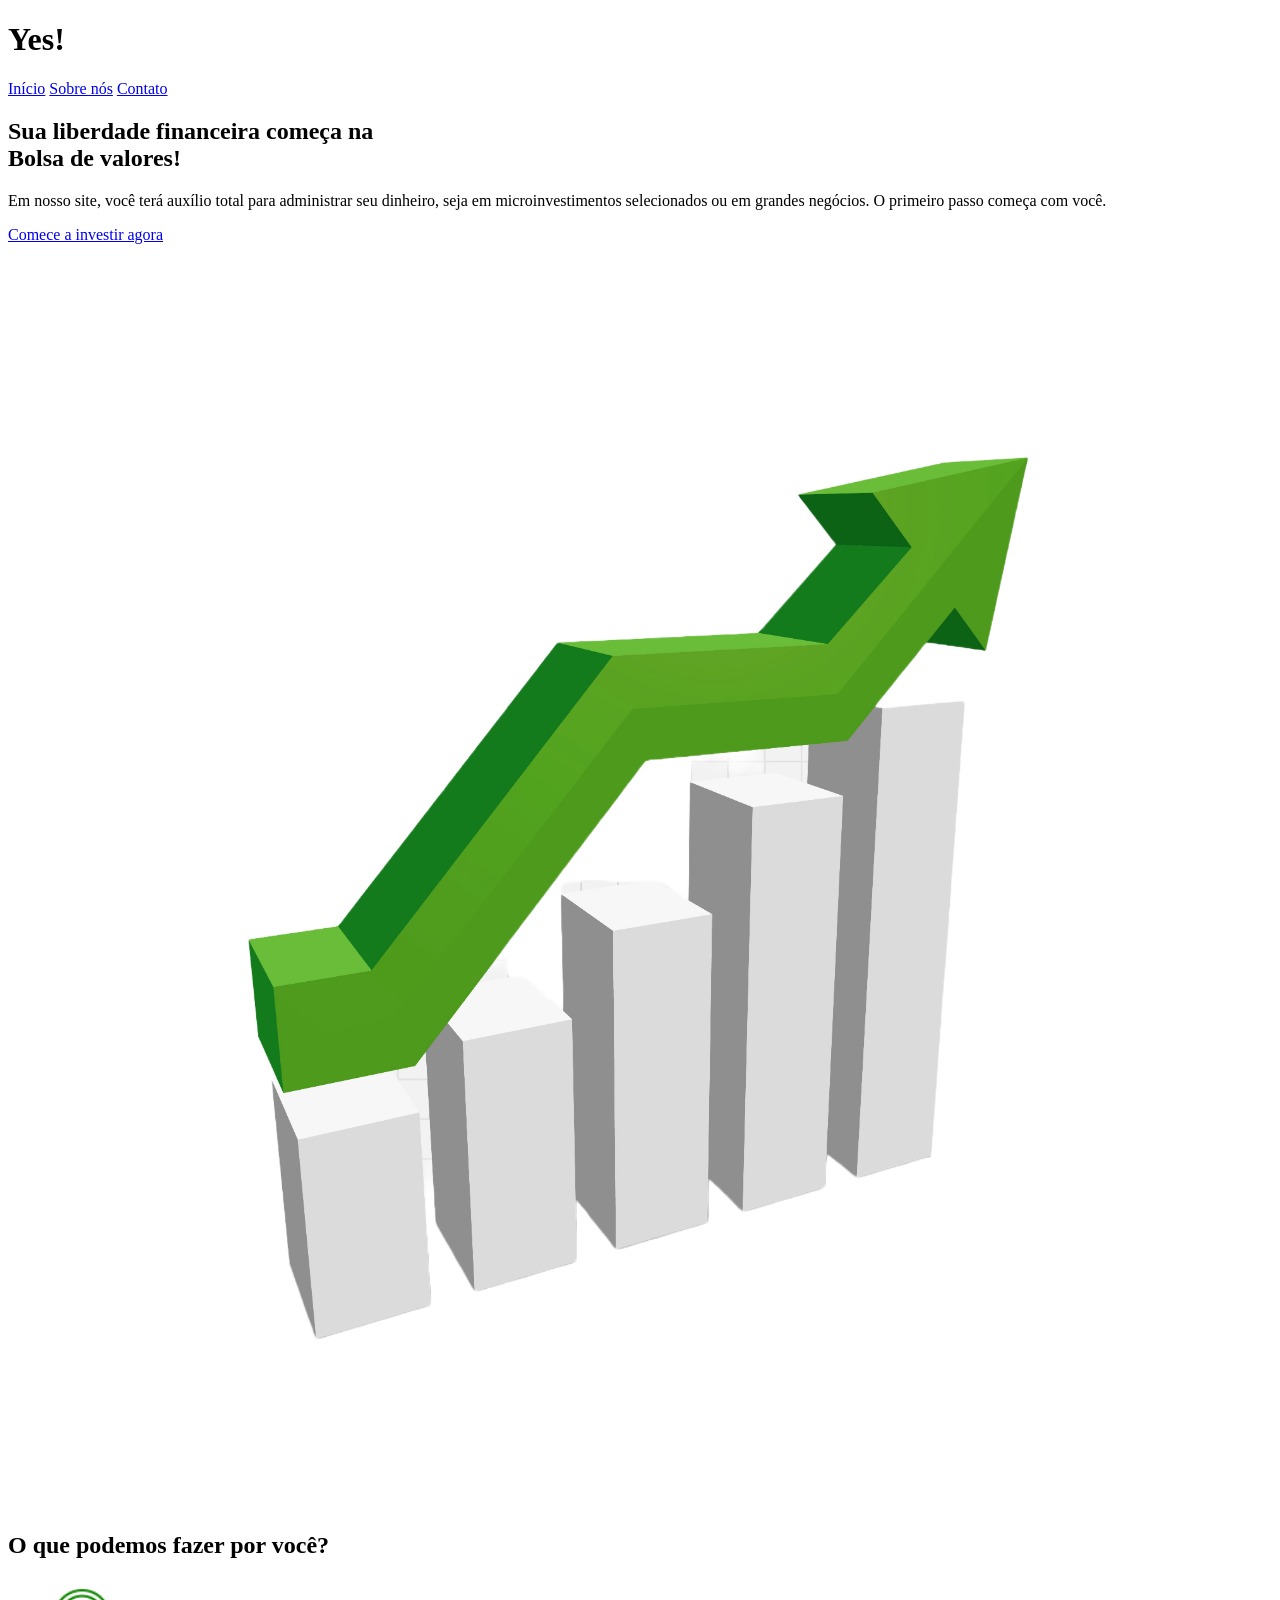
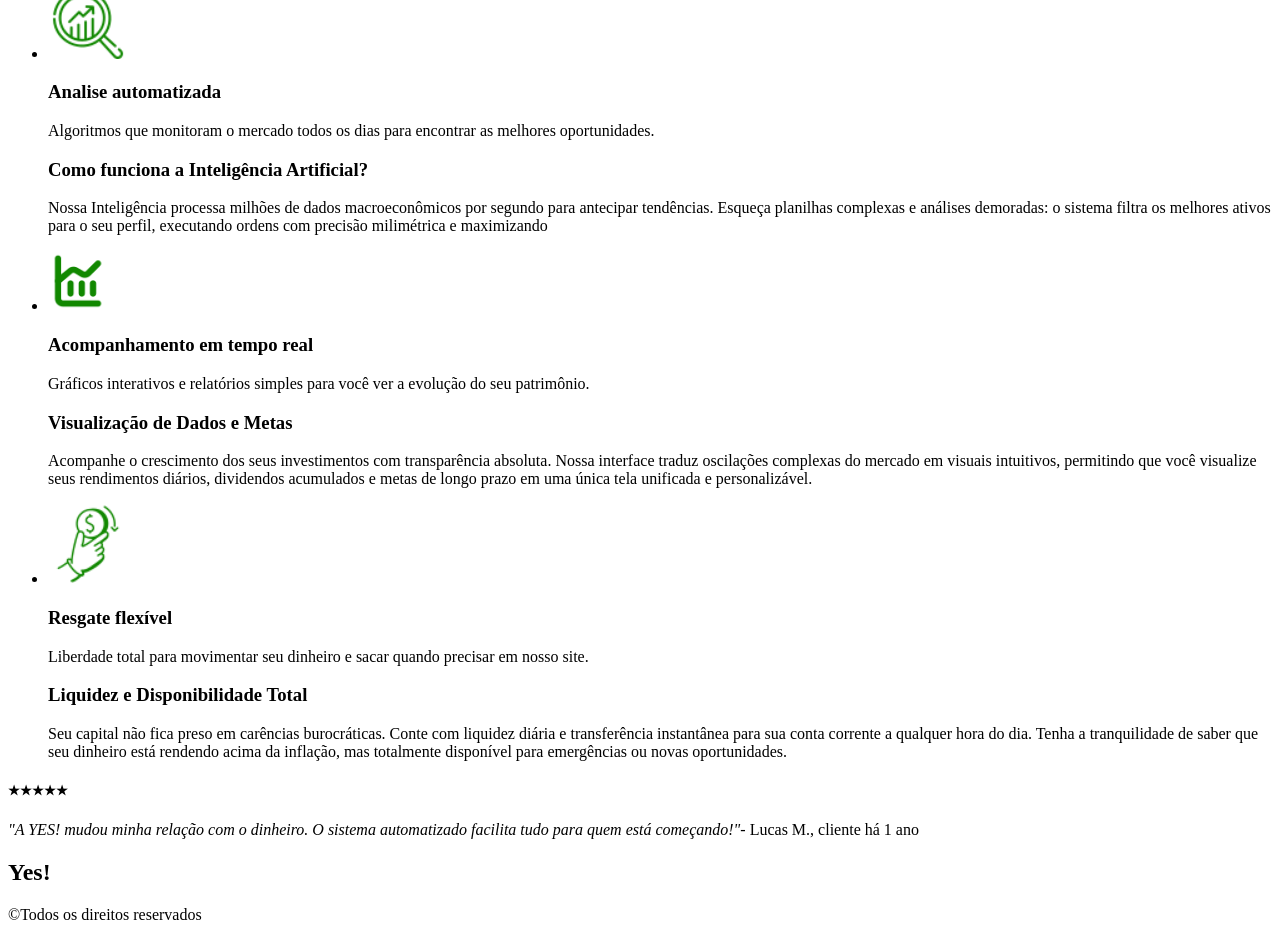
==== index.html @ 206b28b1 "Add files via upload" ====
<!doctype html>
<html lang="pt-br">
  <head>
    <meta charset="UTF-8" />
    <meta name="viewport" content="width=device-width, initial-scale=1.0" />
    <title>Yes - Início</title>

    <meta
      name="description"
      content="O Site de investimentos mais simples e prático já visto. Não perca seu tempo e comece já na Yes!"
    />

    <meta
      name="keywords"
      content="Investimentos, Ações, Prosperidade, Dinheiro, Lucro, Mudança"
    />

    <link rel="stylesheet" href="css/style.css" />

    <link rel="stylesheet" href="css/index.css" />
  </head>
  <body>
    <header class="navbar">
      <h1 class="logo">Yes!</h1>

      <nav class="menu">
        <a href="#inicio">Início</a>
        <a href="html/sobre.html">Sobre nós</a>
        <a href="hmtl/contato.html">Contato</a>
      </nav>
    </header>

    <main id="inicio">
      <section class="hero">
        <article class="artigo-bacana">
          <h2>
            <span class="liberdade">Sua liberdade</span> financeira começa na<br />
            <span class="chamativo">Bolsa de valores!</span>
          </h2>

          <p>
            Em nosso site, você terá auxílio total para administrar seu
            dinheiro, seja em microinvestimentos selecionados ou em grandes
            negócios. O primeiro passo começa com você.
          </p>
          <a href="#" id="botao">Comece a investir agora</a>
        </article>

        <article class="img-section">
          <img
            src="img/seta3D.png"
            alt="Seta verde subindo"
            width="100%"
            height="100%"
          />
        </article>
      </section>

      <section class="utilidades">
        <h2>O que podemos fazer por você?</h2>

        <ul class="lista-cards">
          <li class="card">
            <img
              src="img/Analise.png"
              alt="Gráfico sendo observado por uma lupa"
              width="80px"
              height="80px"
            />

            <div class="principal">
              <h3>Analise automatizada</h3>

              <p>
                Algoritmos que monitoram o mercado todos os dias para encontrar
                as melhores oportunidades.
              </p>
            </div>

            <div class="conteudo-oculto">
              <h3>Como funciona a Inteligência Artificial?</h3>

              <p>
                Nossa Inteligência processa milhões de dados macroeconômicos por
                segundo para antecipar tendências. Esqueça planilhas complexas e
                análises demoradas: o sistema filtra os melhores ativos para o
                seu perfil, executando ordens com precisão milimétrica e
                maximizando
              </p>
            </div>
          </li>

          <li class="card">
            <img
              src="img/Acompanhamento.png"
              alt="Acompanhamento em tempo real"
              width="60px"
              height="60px"
            />

            <div class="principal">
              <h3>Acompanhamento em tempo real</h3>

              <p>
                Gráficos interativos e relatórios simples para você ver a
                evolução do seu patrimônio.
              </p>
            </div>

            <div class="conteudo-oculto">
              <h3>Visualização de Dados e Metas</h3>

              <p>
                Acompanhe o crescimento dos seus investimentos com transparência
                absoluta. Nossa interface traduz oscilações complexas do mercado
                em visuais intuitivos, permitindo que você visualize seus
                rendimentos diários, dividendos acumulados e metas de longo
                prazo em uma única tela unificada e personalizável.
              </p>
            </div>
          </li>

          <li class="card">
            <img
              src="img/Resgate.png"
              alt="Mão segurando moeda"
              width="80px"
              height="80px"
            />

            <div class="principal">
              <h3>Resgate flexível</h3>

              <p>
                Liberdade total para movimentar seu dinheiro e sacar quando
                precisar em nosso site.
              </p>
            </div>

            <!-- Parte oculta -->
            <div class="conteudo-oculto">
              <h3>Liquidez e Disponibilidade Total</h3>

              <p>
                Seu capital não fica preso em carências burocráticas. Conte com
                liquidez diária e transferência instantânea para sua conta
                corrente a qualquer hora do dia. Tenha a tranquilidade de saber
                que seu dinheiro está rendendo acima da inflação, mas totalmente
                disponível para emergências ou novas oportunidades.
              </p>
            </div>
          </li>
        </ul>
      </section>

      <aside class="depoimento">
        <h5 id="estrela">★★★★★</h5>

        <p class="depoimento-txt">
          <i
            >"A YES! mudou minha relação com o dinheiro. O sistema automatizado
            facilita tudo para quem está começando!"</i
          ><span class="depoimento-autor">- Lucas M., cliente há 1 ano</span>
        </p>
      </aside>

      <footer>
        <h2 class="logo" id="logo-footer">Yes!</h2>
        <p>&copyTodos os direitos reservados</p>
      </footer>
    </main>
  </body>
</html>
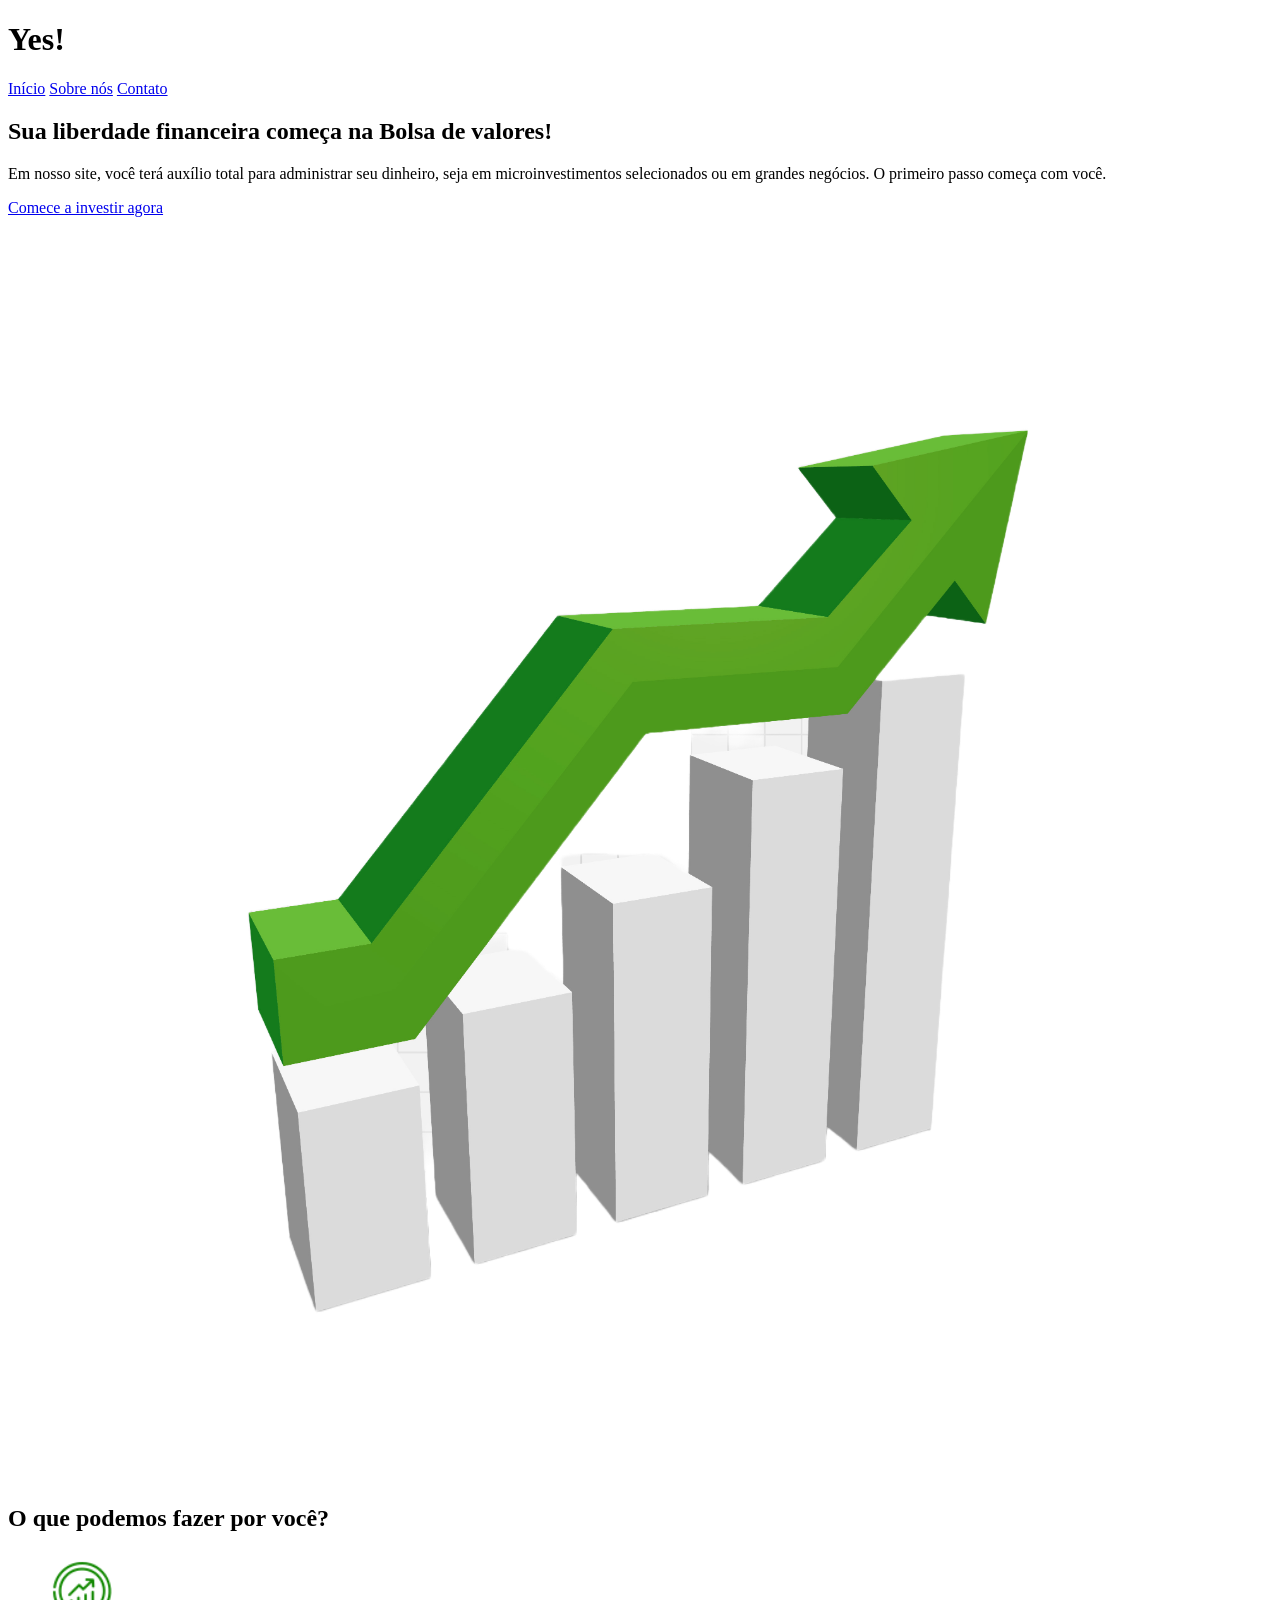
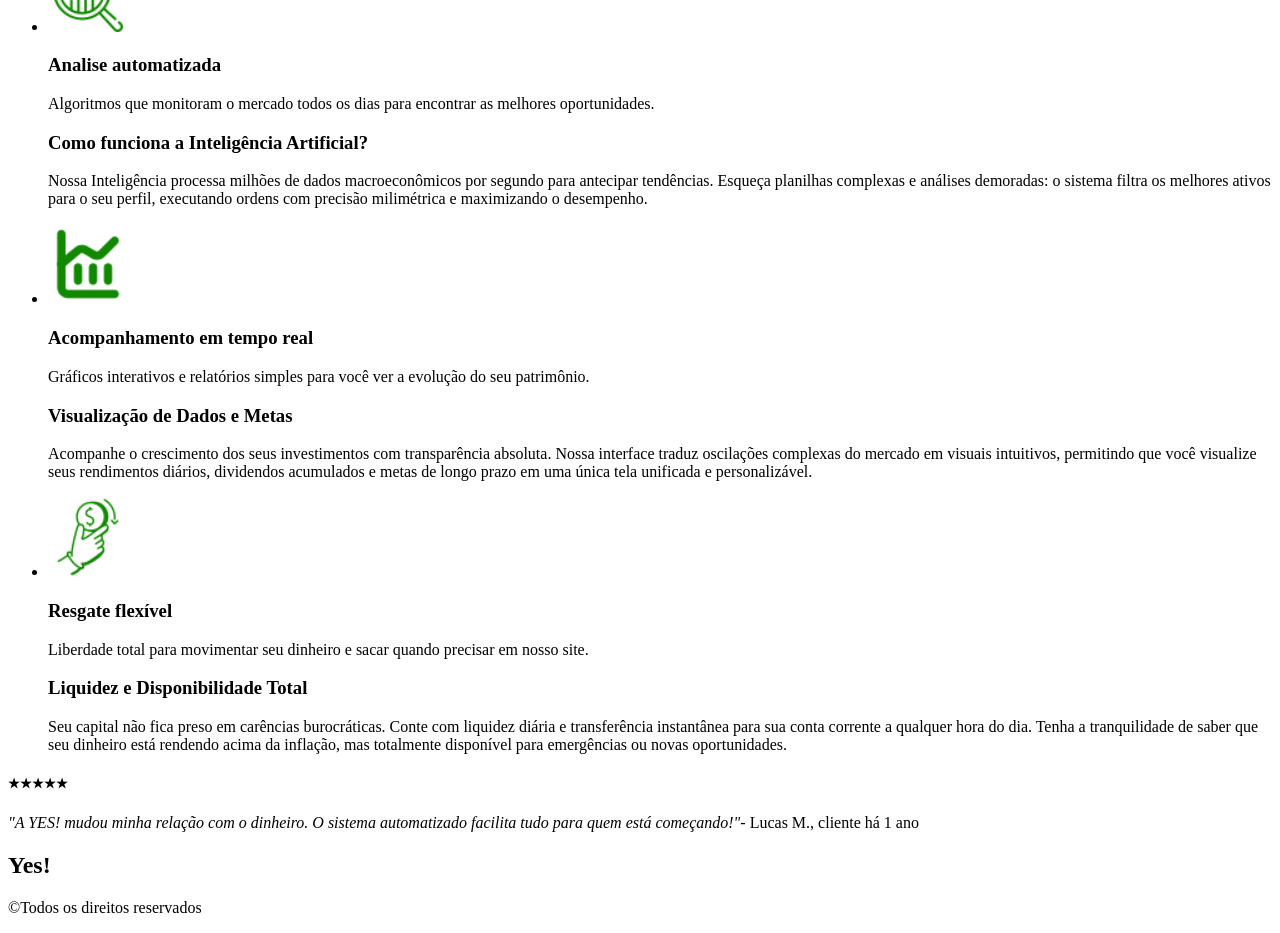
==== commit 5749ebc4: "Add files via upload" ====
--- a/index.html
+++ b/index.html
@@ -3,7 +3,7 @@
   <head>
     <meta charset="UTF-8" />
     <meta name="viewport" content="width=device-width, initial-scale=1.0" />
-    <title>Yes - Início</title>
+    <title>Yes! - Início</title>
 
     <meta
       name="description"
@@ -15,27 +15,40 @@
       content="Investimentos, Ações, Prosperidade, Dinheiro, Lucro, Mudança"
     />
 
+    <link rel="preconnect" href="https://fonts.googleapis.com">
+    <link rel="preconnect" href="https://fonts.gstatic.com" crossorigin>
+    <link href="https://fonts.googleapis.com/css2?family=Bangers&family=Roboto:ital,wght@0,100..900;1,100..900&display=swap" rel="stylesheet">
+
     <link rel="stylesheet" href="css/style.css" />
 
     <link rel="stylesheet" href="css/index.css" />
   </head>
   <body>
     <header class="navbar">
-      <h1 class="logo">Yes!</h1>
-
-      <nav class="menu">
-        <a href="#inicio">Início</a>
-        <a href="html/sobre.html">Sobre nós</a>
-        <a href="hmtl/contato.html">Contato</a>
+      <h1 class="global-logo">Yes!</h1>
+
+      <nav class="navbar__menu">
+        <a class="navbar__link" href="#inicio">Início</a>
+        <a class="navbar__link" href="html/sobre.html">Sobre nós</a>
+        <a class="navbar__link" href="hmtl/contato.html">Contato</a>
       </nav>
     </header>
 
+
     <main id="inicio">
+
+
       <section class="hero">
-        <article class="artigo-bacana">
-          <h2>
-            <span class="liberdade">Sua liberdade</span> financeira começa na<br />
-            <span class="chamativo">Bolsa de valores!</span>
+
+
+        <article class="hero__content">
+
+          <h2 class="hero__tittle">
+
+            <span class="hero__tittle-text">Sua liberdade</span> financeira
+            começa na
+            <span class="hero__tittle-highlight">Bolsa de valores!</span>
+
           </h2>
 
           <p>
@@ -43,24 +56,33 @@
             dinheiro, seja em microinvestimentos selecionados ou em grandes
             negócios. O primeiro passo começa com você.
           </p>
-          <a href="#" id="botao">Comece a investir agora</a>
+
+          <a href="#" class="hero__button">Comece a investir agora</a>
+
         </article>
 
-        <article class="img-section">
+        <article class="hero__img">
+
           <img
             src="img/seta3D.png"
             alt="Seta verde subindo"
             width="100%"
             height="100%"
           />
+
         </article>
+
+
       </section>
 
-      <section class="utilidades">
-        <h2>O que podemos fazer por você?</h2>
-
-        <ul class="lista-cards">
-          <li class="card">
+      <section class="utilities">
+
+        <h2 class="utilities__tittle">O que podemos fazer por você?</h2>
+
+        <ul class="utilities__list">
+
+          <li class="utilities__card">
+
             <img
               src="img/Analise.png"
               alt="Gráfico sendo observado por uma lupa"
@@ -68,16 +90,19 @@
               height="80px"
             />
 
-            <div class="principal">
+            <div class="utilities__card-front">
+
               <h3>Analise automatizada</h3>
 
               <p>
                 Algoritmos que monitoram o mercado todos os dias para encontrar
                 as melhores oportunidades.
               </p>
-            </div>
-
-            <div class="conteudo-oculto">
+
+            </div>
+
+            <div class="utilities__card-back">
+
               <h3>Como funciona a Inteligência Artificial?</h3>
 
               <p>
@@ -85,29 +110,35 @@
                 segundo para antecipar tendências. Esqueça planilhas complexas e
                 análises demoradas: o sistema filtra os melhores ativos para o
                 seu perfil, executando ordens com precisão milimétrica e
-                maximizando
-              </p>
-            </div>
+                maximizando o desempenho.
+              </p>
+
+            </div>
+
           </li>
 
-          <li class="card">
+          <li class="utilities__card">
+
             <img
               src="img/Acompanhamento.png"
               alt="Acompanhamento em tempo real"
-              width="60px"
-              height="60px"
+              width="80px"
+              height="80px"
             />
 
-            <div class="principal">
+            <div class="utilities__card-front">
+
               <h3>Acompanhamento em tempo real</h3>
 
               <p>
                 Gráficos interativos e relatórios simples para você ver a
                 evolução do seu patrimônio.
               </p>
-            </div>
-
-            <div class="conteudo-oculto">
+
+            </div>
+
+            <div class="utilities__card-back">
+
               <h3>Visualização de Dados e Metas</h3>
 
               <p>
@@ -117,10 +148,13 @@
                 rendimentos diários, dividendos acumulados e metas de longo
                 prazo em uma única tela unificada e personalizável.
               </p>
-            </div>
+
+            </div>
+
           </li>
 
-          <li class="card">
+          <li class="utilities__card">
+
             <img
               src="img/Resgate.png"
               alt="Mão segurando moeda"
@@ -128,17 +162,19 @@
               height="80px"
             />
 
-            <div class="principal">
+            <div class="utilities__card-front">
+
               <h3>Resgate flexível</h3>
 
               <p>
                 Liberdade total para movimentar seu dinheiro e sacar quando
                 precisar em nosso site.
               </p>
-            </div>
-
-            <!-- Parte oculta -->
-            <div class="conteudo-oculto">
+
+            </div>
+
+            <div class="utilities__card-back">
+
               <h3>Liquidez e Disponibilidade Total</h3>
 
               <p>
@@ -148,26 +184,41 @@
                 que seu dinheiro está rendendo acima da inflação, mas totalmente
                 disponível para emergências ou novas oportunidades.
               </p>
-            </div>
+
+            </div>
+
           </li>
+
         </ul>
+
       </section>
 
-      <aside class="depoimento">
-        <h5 id="estrela">★★★★★</h5>
-
-        <p class="depoimento-txt">
+
+      <aside class="testimonial">
+
+        <h5 class="testimonial__star">&#9733;&#9733;&#9733;&#9733;&#9733;</h5>
+
+        <p class="testimonial__text">
+
           <i
             >"A YES! mudou minha relação com o dinheiro. O sistema automatizado
             facilita tudo para quem está começando!"</i
-          ><span class="depoimento-autor">- Lucas M., cliente há 1 ano</span>
+          ><span class="testimonial__author">- Lucas M., cliente há 1 ano</span>
+
         </p>
+
       </aside>
-
-      <footer>
-        <h2 class="logo" id="logo-footer">Yes!</h2>
-        <p>&copyTodos os direitos reservados</p>
-      </footer>
+      
+
     </main>
+
+    
+    <footer class="default-footer">
+
+      <h2 class="global-logo global-logo--footer">Yes!</h2>
+      <p>&copyTodos os direitos reservados</p>
+
+    </footer>
+
   </body>
 </html>
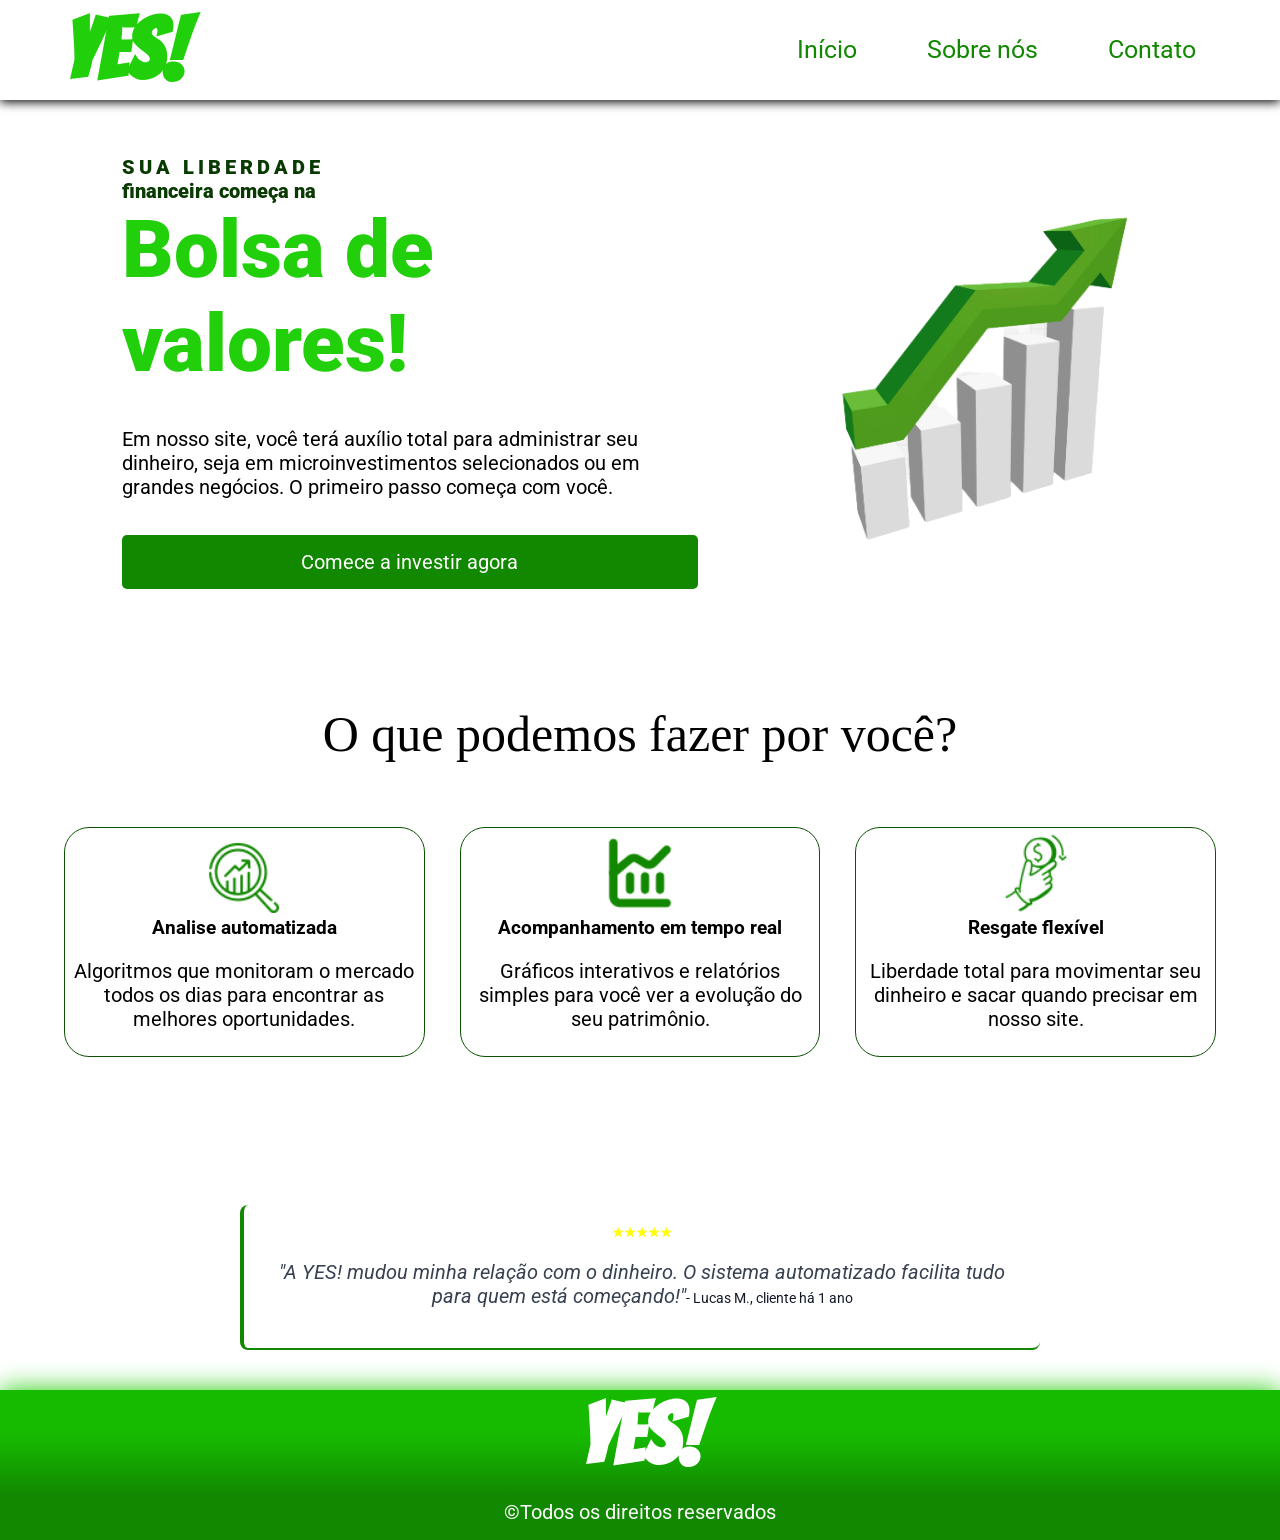
==== commit dab8b659: "Add files via upload" ====
--- a/index.html
+++ b/index.html
@@ -30,7 +30,7 @@
       <nav class="navbar__menu">
         <a class="navbar__link" href="#inicio">Início</a>
         <a class="navbar__link" href="html/sobre.html">Sobre nós</a>
-        <a class="navbar__link" href="hmtl/contato.html">Contato</a>
+        <a class="navbar__link" href="html/contato.html">Contato</a>
       </nav>
     </header>
 
--- a/css/style.css
+++ b/css/style.css
@@ -0,0 +1,212 @@
+* {
+  box-sizing: border-box;
+  -webkit-tap-highlight-color: transparent;
+}
+
+main, header {
+  padding: 0 5%;
+}
+body {
+  display: flex;
+  flex-direction: column;
+  gap: 40px;
+
+  margin: 0;
+}
+main {
+  display: flex;
+  flex-direction: column;
+
+  align-items: center;
+
+  gap: 100px;
+}
+
+
+
+#inicio {
+  scroll-margin-top: 200px;
+}
+html {
+  scroll-behavior: smooth;
+}
+
+:root {
+  --cor_principal: #21cf0a;
+  --cor_secundaria: #118800; /* Carlinhos green */
+}
+
+
+p, label, a {
+  font-size: medium;
+}
+h1, h2, h3, h4, h5, h6 {
+  margin: 0;
+}
+body {
+  font-family: "Roboto", sans-serif;
+}
+.global-logo {
+  font-size: 54px;
+  width: 30%;
+  color: var(--cor_principal);
+  font-family: "Bangers", system-ui;
+}
+
+
+.navbar {
+  display: flex;
+  align-items: center;
+  justify-content: space-between;
+
+  height: 100px;
+
+  position: sticky;
+  top: 0;
+  z-index: 10;
+
+  background: #ffffff;
+  box-shadow: 0px 2px 10px;
+}
+
+
+.navbar__menu {
+  display: flex;
+  align-items: center;
+  gap: 15px;
+  
+  padding: 20px;
+}
+
+.navbar__link {
+  color: var(--cor_secundaria);
+  text-decoration: none;
+
+  border-bottom: 2px solid transparent;
+  transition:
+    border-color 0.3s ease,
+    transform 0.2s ease,
+    opacity 0.3s ease;
+}
+.navbar__link:hover {
+  border-color: var(--cor_secundaria);
+}
+.navbar__link:active {
+  transform: scale(0.75);
+  opacity: 0.6;
+}
+
+
+.hero {
+  display: flex;
+  place-items: center;
+}
+
+.hero__content {
+  display: flex;
+  flex-direction: column;
+  gap: 16px;
+  
+  flex: 60%;
+  
+  padding: 0 5%;
+}
+
+.hero__tittle {
+  display: flex;
+  flex-direction: column;
+
+  font-weight: 1000;
+  font-size: 20px;
+  color: #083a02;
+}
+.hero__tittle-highlight {
+  font-size: 80px;
+  color: #21cf0a;
+}
+.hero__tittle-text {
+  text-transform: uppercase;
+  letter-spacing: 4px;
+}
+
+.hero__button {
+  display: inline-block;
+
+
+  text-align: center;
+  
+  border-radius: 5px;
+  border-bottom: none;
+
+  padding: 15px 10px;
+  
+  background: #118800;
+  color: #ffffff;
+  text-decoration: none;
+
+  transition:
+    opacity 0.5s ease,
+    transform 0.2s ease;
+}
+.hero__button:hover {
+  opacity: 0.7;
+  transform: translateY(-2px);
+}
+.hero__button:active {
+  transform: scale(0.9);
+}
+
+
+
+.hero__img {
+  display: none;
+  flex: 40%;
+}
+
+
+.default-footer {
+  display: flex;
+  flex-direction: column;
+  align-items: center;
+
+  text-align: center;
+
+  height: 150px;
+  box-shadow: 0 0 25px var(--cor_principal);
+  
+  background: linear-gradient(180deg, #16bb00 30%, var(--cor_secundaria) 70%);
+  color: #ffffff;
+}
+
+.global-logo--footer {
+  color: #ffffff;
+}
+
+
+@media (min-width: 700px) {
+  .global-logo {
+    font-size: 70px;
+  }
+  .navbar__menu {
+    gap: 30px;
+  }
+  .navbar__link {
+    font-size: 20px; 
+  }
+
+  p, label, a {
+    font-size: 20px;
+  }
+}
+
+@media (min-width: 1100px) {
+  .global-logo {
+    font-size: 85px;
+  }
+  .navbar__menu {
+    gap: 70px;
+  }
+  .navbar__link {
+    font-size: 25px;
+  }
+}
--- a/css/index.css
+++ b/css/index.css
@@ -0,0 +1,108 @@
+.utilities {
+  display: flex;
+  flex-direction: column;
+  gap: 64px;
+
+  text-align: center;
+  align-items: stretch;
+}
+.utilities__tittle {
+  font-family: "idiqlat", serif;
+  font-weight: 400;
+  font-size: 50px;
+
+  width: 100%;
+  margin: 0;
+}
+
+.utilities__list {
+  display: flex;
+  flex-direction: column;
+  gap: 64px;
+
+  align-items: center;
+  justify-content: center;
+
+  padding: 0;
+  margin: 0;
+}
+.utilities__card {
+  display: inline-block;
+  width: 90%;
+  padding: 5px;
+  
+  border-radius: 25px;
+  cursor: pointer;
+  
+  border: 1px solid #0b5201;
+
+  transition:
+    background-color 0.5s ease,
+    transform 0.3s ease,
+    box-shadow 1s ease;
+  }
+  .utilities__card:hover {
+  background-color: #083a02;
+  transform: translateY(-50px);
+  box-shadow: 0 15px 25px;
+}
+
+.utilities__card-back {
+  display: none;
+
+  color: #ffffff;
+
+  transition: max-height 10s ease, opacity 0.3s ease;
+}
+.utilities__card:hover .utilities__card-back {
+  display: inline-block;
+}
+.utilities__card:hover .utilities__card-front {
+  display: none;
+}
+
+
+
+.testimonial {
+  max-width: 800px;
+  padding: 20px;
+
+  text-align: center;
+
+  border-radius: 8px;
+  border-left: 4px solid var(--cor_secundaria);
+  border-bottom: 2px solid var(--cor_secundaria);
+}
+.testimonial__star {
+  margin-bottom: 8px;
+  color: #ffff00;
+}
+.testimonial__text {
+  color: #374151;
+}
+.testimonial__author {
+  color: #111827;
+  font-size: 0.9rem;
+}
+
+
+@media (min-width: 700px) {
+  .hero__img {
+    display: block;
+  }
+}
+
+@media (min-width: 1100px) {
+  .utilities {
+    height: 400px;
+  }
+  .utilities__list {
+    flex-direction: row;
+    align-items: flex-start;
+    gap: 3%;
+  }
+
+  .utilities__card {
+    width: 33%;
+  }
+}
